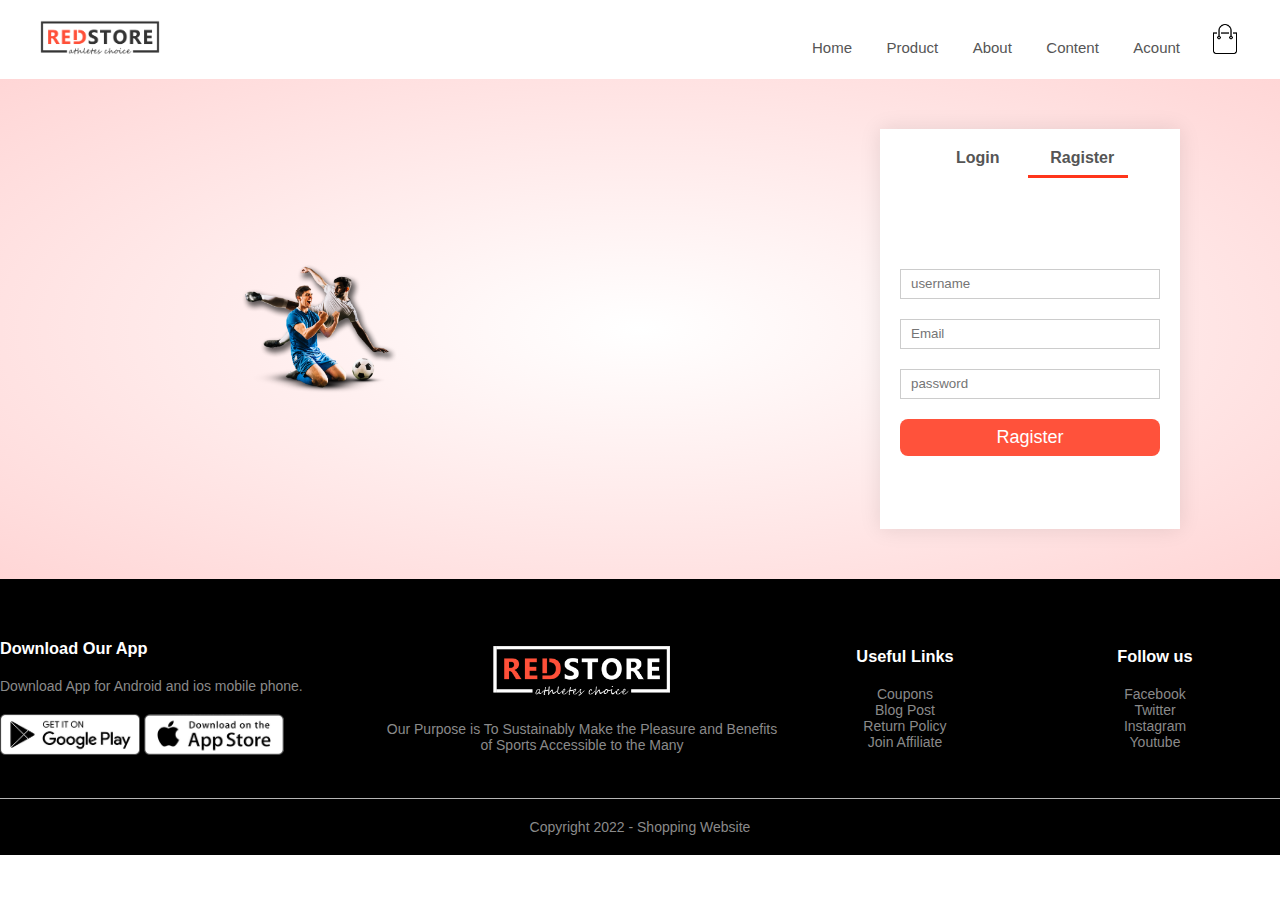
==== acount.html @ 4677df67 "push-8" ====
<!DOCTYPE html>
<html lang="en">
<head>
    <meta charset="UTF-8">
    <meta http-equiv="X-UA-Compatible" content="IE=edge">
    <meta name="viewport" content="width=device-width, initial-scale=1.0">
    <link href="https://cdn.jsdelivr.net/npm/bootstrap@5.0.2/dist/css/bootstrap.min.css" rel="stylesheet" integrity="sha384-EVSTQN3/azprG1Anm3QDgpJLIm9Nao0Yz1ztcQTwFspd3yD65VohhpuuCOmLASjC" crossorigin="anonymous">
    <link rel="stylesheet" href="https://cdnjs.cloudflare.com/ajax/libs/font-awesome/6.1.2/css/all.min.css" integrity="sha512-1sCRPdkRXhBV2PBLUdRb4tMg1w2YPf37qatUFeS7zlBy7jJI8Lf4VHwWfZZfpXtYSLy85pkm9GaYVYMfw5BC1A==" crossorigin="anonymous" referrerpolicy="no-referrer" />
    <link rel="stylesheet" href="./src/style.css">
    <link rel="stylesheet" href="https://cdnjs.cloudflare.com/ajax/libs/font-awesome/6.2.0/css/all.min.css" integrity="sha512-xh6O/CkQoPOWDdYTDqeRdPCVd1SpvCA9XXcUnZS2FmJNp1coAFzvtCN9BmamE+4aHK8yyUHUSCcJHgXloTyT2A==" crossorigin="anonymous" referrerpolicy="no-referrer" />
    <title>RedStore</title>
</head>
<body>
        <div class="nav_section">
            <div class="navbar">
                <div class="logo">
                    <img src="./public/img/logo.png" alt="">
                </div>
                <nav>
                    <ul id="Menuitems">
                        <li><a href="">Home</a></li>
                        <li><a href="">Product</a></li>
                        <li><a href="">About</a></li>
                        <li><a href="">Content</a></li>
                        <li><a href="">Acount</a></li>
                    </ul>
                </nav>
                <img src="./public/img/cart.png" alt="Cart-logo" width="30px" height="30px">
                <img src="./public/img/menu.png" alt="" class="menu-icon" onclick="menutoggle()">
            </div>
        </div>
    <!-- account page -->
    <div class="account-page">
        <div class="container">
            <div class="row">
                <div class="col-2">
                    <img src="./public/img/image1.png" width="100%" alt="">
                </div>
                <div class="col-2">
                    <div class="form-container">
                        <div class="form-btn">
                            <span onclick="Login()">Login</span>
                            <span onclick="Ragister()">Ragister</span>
                            <hr id="indicator">
                        </div>
                        <form action="" id="first-form">
                            <input type="text" placeholder="username">
                            <input type="password" placeholder="password">
                            <button type="submit" class="btn">Login</button>
                            <a href="">Forgot Password</a>
                        </form>
                        <form action="" id="second-form">
                            <input type="text" placeholder="username">
                            <input type="email" placeholder="Email">
                            <input type="password" placeholder="password">
                            <button type="submit" class="btn">Ragister</button>
                        </form>
                    </div>
                </div>
            </div>
        </div>
    </div>

    <!-- Footer -->
    <div class="footer">
        <div class="container">
            <div class="row">
                <div class="footer-col-1">
                    <h3>Download Our App</h3>
                    <p>Download App for Android and ios mobile phone.</p>
                    <div class="app-logo">
                        <img src="./public/img/play-store.png" alt="">
                        <img src="./public/img/app-store.png" alt="">
                    </div>
                </div>
                <div class="footer-col-2">
                    <img src="./public/img/logo-white.png" alt="">
                    <p>Our Purpose is To Sustainably Make the Pleasure and Benefits of Sports Accessible to the Many</p>
                </div>
                <div class="footer-col-3">
                    <h3>Useful Links</h3>
                    <ul>
                        <li>Coupons</li>
                        <li>Blog Post</li>
                        <li>Return Policy</li>
                        <li>Join Affiliate</li>
                    </ul>
                </div>
                <div class="footer-col-4">
                    <h3>Follow us</h3>
                    <ul>
                        <li>Facebook</li>
                        <li>Twitter</li>
                        <li>Instagram</li>
                        <li>Youtube</li>
                    </ul>
                </div>
            </div>
            <hr>
            <p class="copyright">Copyright 2022 - Shopping Website </p>
        </div>
    </div>
    <!-- js  -->
    <script>
        var Menuitems = document.getElementById("Menuitems");
        Menuitems.style.maxHeight = "0px";

        function menutoggle(){
            if(Menuitems.style.maxHeight == "0px"){
                Menuitems.style.maxHeight = "200px"
            }else{
                Menuitems.style.maxHeight = "0px"
            }
        }
    </script>
    <!-- js for toggle form -->
    <script>
        var Loginform = document.getElementById("first-form");
        var Ragisterform = document.getElementById("second-form");
        var indicator = document.getElementById("indicator");
        function Ragister(){
            Ragisterform.style.transform = "translateX(0px)";
            Loginform.style.transform = "translateX(0px)";
            indicator.style.transform = "translateX(100px)";
        }
        function Login(){
            Ragisterform.style.transform = "translateX(300px)";
            Loginform.style.transform = "translateX(300px)";
            indicator.style.transform = "translateX(0px)";
        }
    </script>
    
    <script src="https://cdn.jsdelivr.net/npm/bootstrap@5.0.2/dist/js/bootstrap.bundle.min.js" integrity="sha384-MrcW6ZMFYlzcLA8Nl+NtUVF0sA7MsXsP1UyJoMp4YLEuNSfAP+JcXn/tWtIaxVXM" crossorigin="anonymous"></script>
</body>
</html>
---- src/style.css ----
*{
    margin: 0px;
    padding: 0px;
    box-sizing: border-box;
    font-family: "poppins",sans-serif;
}
/* header section styling complit */
.header{
    background: radial-gradient(#fff,#ffd6d6);
}
.nav_section{
    max-width: 1300px;
    margin: auto;
    padding-left: 20px;
    padding-right: 20px;
}
.navbar{
    display: flex;
    align-items: center;
    padding: 20px;
    justify-content: center;
}
nav{
    flex:1;
    text-align: right;
}
nav ul{
    text-align: right;
}
nav ul li{
    list-style: none;
    display: inline-block;
    margin-right: 30px;
}
nav ul li a{
    text-decoration: none;
    text-transform: none;
    color: #555;
    font-size: 15px;
}
.navbar .logo img{
    width: 120px;
}
.row{
    display: flex;
    justify-content: space-around;
    align-items: center;
    flex-wrap: wrap;
}
.col_2{
    flex-basis: 50%;
    min-width: 300px;
}
.col_2 img{
    max-width: 100%;
    padding: 50px 0px;
}
.btn{
    background-color: #ff523b;
    padding: 8px 30px;
    font-size: 18px;
    margin: 10px 0px;
    border-radius: 8px;
    color: white;
}
/* categories section styling complit */
.categories{
    margin: 70px 0px;
}
.col_3{
    flex-basis: 30%;
    min-width: 250px;
    margin-bottom: 30px 0px;
}
.col_3 img{
    width: 100%;
}
.small_container{
    max-width: 1080px;
    margin: auto;
    padding-left: 20px;
    padding-right: 20px;
}
.col_4{
    flex-basis: 25%;
    padding: 10px;
    min-width: 200px;
    margin-bottom: 50px;
    transition: transform 0.5s;
}
.col_4 img{
    width: 100%;
}
#title{
    text-align: center;
    position: relative;
    color: #555;
    line-height: 60px;
}
#title::after{
    content: " ";
    background: #ff523b;
    width: 80px;
    height: 5px;
    border-radius: 5px;
    position: absolute;
    bottom: 0;
    left: 50%;
    transform: translateX(-50%);
}
h4{
    color: #555;
    font-weight: normal;
}
.col_4 p{
    font-size: 14px;
}
.rating1 .fa-solid{
    color: #ff523b;
}
.col_4:hover{
    transform:  translateY(-5px);
}

/* offer section styling complit */
.offer{
    background: radial-gradient(#fff,#ffd6d6);
    margin-top: 80px;
    padding: 30px 0;
}
.col-2 .offer-img{
    padding: 50px;
}
small{
    color: #555;
}
.col-3 h1{
    font-weight: 700;
}

/* Testimonal */
.testimonial{
    padding-top: 100px;
}
.testimonial .col-3{
    text-align: center;
    padding: 40px 20px;
    box-shadow: 0 0 20px 0px rgba(0,0,0,0.1);
    cursor: pointer;
    transition: transform 0.5s;
}
.testimonial .col-3 img{
    width: 50px;
    margin-top: 20px;
    border-radius: 50%;
}
.testimonial .col-3:hover{
    transform: translateY(-10px);
}
.fa-solid.fa-quote-left{
    font-size: 34px;
    color: #ff523b;
}
.col-3 p{
    font-size: 12px;
    margin: 12px 0;
    color: #777;
}
.testimonial .col-3 h3{
    font-weight: 700;
    color: #555;
    font-size: 16px;
    margin-top: 5px;
}

/* brands section */
.brands{
    margin: 100px auto;
}
.row .col-2{
    width: 160px;
}
.row .col_10 img{
    width: 100%;
    cursor: pointer;
    filter: grayscale(100);
}
.row .col-2 img:hover{
    filter: grayscale(0);
}

/* footer section */
.footer{
    background-color: #000;
    color: #8a8a8a;
    font-size: 14px;
    padding: 60px 0 20px;
}
.footer p{
    color: #8a8a8a;
}
.footer h3{
    color: #fff;
    margin-bottom: 20px;
}
.footer-col-1, .footer-col-2, .footer-col-3, .footer-col-4{
    min-width: 250px;
    margin-bottom: 20px;
}
.footer-col-1{
    flex-basis: 30%;
}
.footer-col-2{
    flex: 1;
    text-align: center;
}
.footer-col-2 img{
    width: 180px;
    margin-bottom: 20px;
}
.footer-col-3, .footer-col-4{
    flex-basis: 12%;
    text-align: center;
}
ul{
    list-style-type: none;
    text-align: center;
}
.app-logo{
    margin-top: 20px;
}
.app-logo img{
    width: 140px;
}
.footer hr{
    border: none;
    background: #b5b5b5;
    height: 1px;
    margin: 20px 0;
}
.copyright{
    text-align: center;
}
.menu-icon{
    width: 28px;
    margin-left: 20px;
    display: none;
}
/* Media query for nav menu */
@media only screen and (max-width:800px){
    nav ul{
        position: absolute;
        top: 70px;
        left: 0;
        background-color: #333;
        width: 100%;
        overflow: hidden;
        transition: max-height 0.5s;
    }
    nav ul li{
        display: block;
        margin-right: 50px;
        margin-top: 10px;
        margin-bottom: 10px;
    }
    nav ul li a{
        color: #fff;
    }
    .menu-icon{
        display: block;
        cursor: pointer;
    }
}
/* Media query for less than 600 screen size */
@media only screen and (max-width:600px){
    .row{
        text-align: center;
    }
    .col-2, .col-3, .col-4{
        flex-basis: 100%;
    }
    .row .col_3 img{
        margin-bottom: 50px;
    }
    .page-btn{
        text-align: center;
    }
    .single-product .row{
        text-align: left;
    }
    .single-product col{
        padding: 20px 0;
    }
    .single-product h1{
        font-size: 26px;
        line-height: 22px;
    }
    .cart-info{
        display: none;
    }
}
/* All Product Page */
.row-2{
    justify-content: space-between;
    margin: 100px auto 50px;
    flex-wrap: wrap;
}
select{
    border: 1px solid #ff523b;
    padding: 5px;
}
select:focus{
    outline: none;
}
.page-btn{
    margin: 0px auto 40px;
}
.page-btn span{
    display: inline-block;
    border: 1px solid #ff523b;
    margin-left: 10px;
    width: 40px;
    text-align: center;
    line-height: 40px;
    cursor: pointer;
}
.page-btn span:hover{
    background: #ff523b;
    color: #fff;
}
/* single page details */
.single-product{
    margin-top: 80px;

}
.single-product col img{
    padding: 0;
}
/* .single-product .col,.col{
    padding: 20px;
} */
.single-product h4{
    margin: 20px 0;
    font-size: 22px;
    font-weight: bold;
}
.single-product select{
    display: block;
    padding: 10px;
    margin-top: 20px;
    margin-bottom: 20px;
}
.single-product input{
     width: 50px;
     height: 40px;
     padding-left:10px;
     font-size: 20px;
     margin-right: 10px;
     border: 1px solid #ff523b;
}
input:focus{
    outline: none;
}
.single-product .fa-solid{
    color: #ff523b;
    margin-left: 10px;
}
.single-product a{
    margin-bottom: 20px;
}
.small-img-row{
    display: flex;
    justify-content: space-between;
}
.small-img-col{
    flex-basis: 24%;
    cursor: pointer;
    margin-top: 10px;
}
/* card items */
.cart-page{
    margin: 80px auto;
}
table{
    width: 100%;
    border-collapse: collapse;
}
.cart-info{
    display: flex;
    flex-wrap: warp;
}
th{
    text-align: left;
    padding: 5px;
    color: #fff;
    background: #ff523b;
    font-weight: normal;
}
td{
    padding: 10px 5px;
}
td input{
    width: 40px;
    height: 30px;
    padding: 5px;
}
td a{
    color: #ff523b;
    font-size: 12px;
}
td img{
    width: 80px;
    height: 80px;
    margin-right: 10px;
}
.total-price{
    display: flex;
    justify-content: flex-end;
}
.total-price table{
    border-top: 3px solid #ff523b;
    width: 100%;
    max-width: 400px;
}
td:last-child{
    text-align: right;
}
th:last-child{
    text-align: right;
}
/* account page */
.account-page{
    background: radial-gradient(#fff,#ffd6d6);
    padding: 50px 0;
}
.form-container{
    background-color: #fff;
    width: 300px;
    height: 400px;
    position:relative ;
    text-align: center;
    padding: 20px 0;
    margin: auto;
    box-shadow:0 0 20px 0px rgba(0,0,0,0.1)  ;
    overflow: hidden;
}
.form-container span{
    font-weight: bold;
    padding: 0 10px;
    color: #555;
    cursor: pointer;
    width: 100px;
    display: inline-block;
}
.form-btn{
    display: inline-block;
}
.form-container form{
    max-width: 300px;
    padding: 0 20px;
    position: absolute;
    top: 130px;
    transition:transform 1s ;
}
form input{
    width: 100%;
    height: 30px;
    margin: 10px 0;
    padding: 0 10px;
    border: 1px solid #ccc;
}
form .btn{
    width: 100%;
    border: none;
    cursor: pointer;
    margin: 10px 0;
}
form .btn:focus{
    outline: none;
}
#first-form{
    left: -300px;
}
#second-form{
    left: 0;
}
form a{
    font-size: 12px;
}
#indicator{
    width: 100px;
    border: none;
    background: #ff351b;
    height: 3px;
    margin-top: 8px;
    transform: translateX(100px);
    transition:transform 1s ;
}
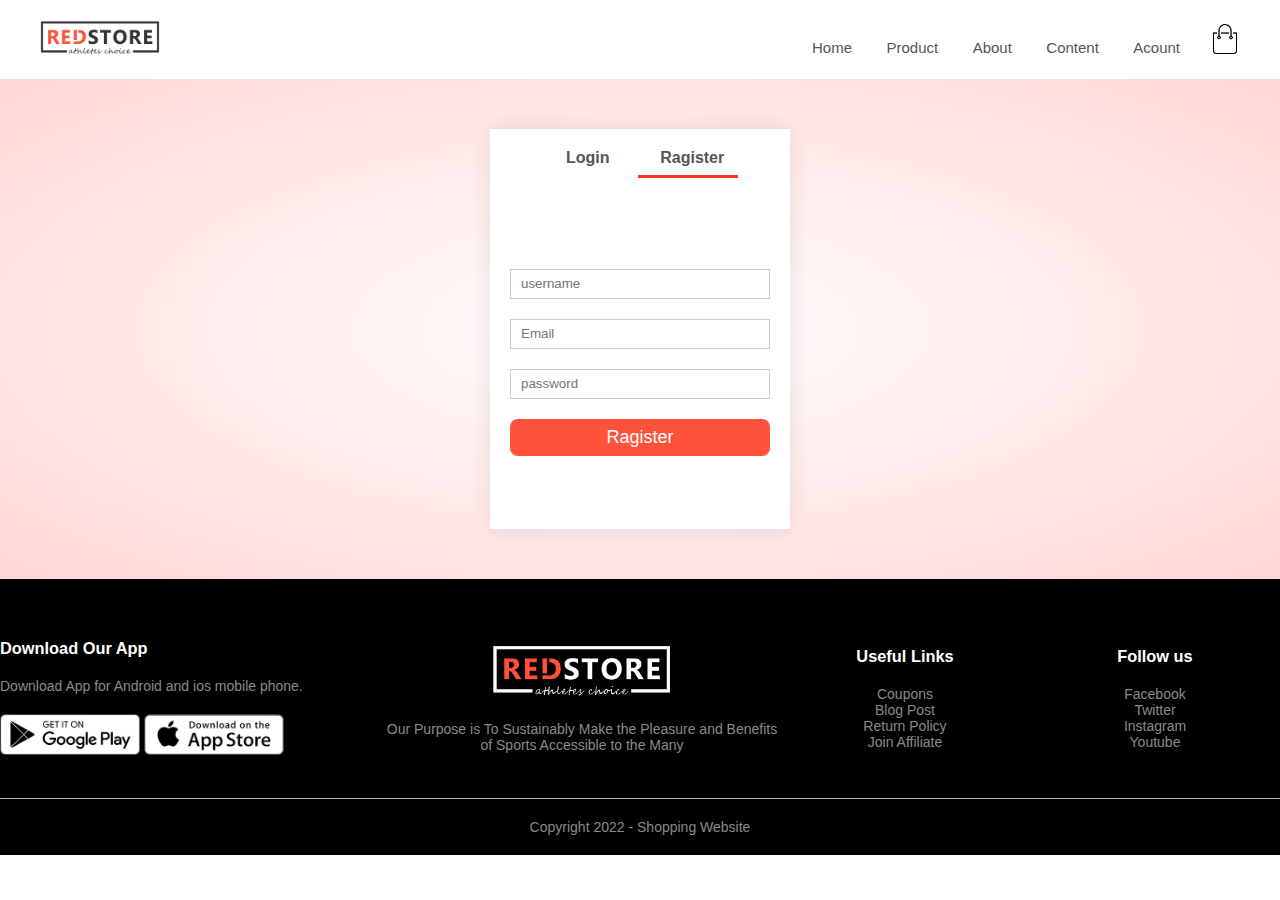
==== commit e6d2b70a: "push-4" ====
--- a/acount.html
+++ b/acount.html
@@ -33,9 +33,6 @@
     <div class="account-page">
         <div class="container">
             <div class="row">
-                <div class="col-2">
-                    <img src="./public/img/image1.png" width="100%" alt="">
-                </div>
                 <div class="col-2">
                     <div class="form-container">
                         <div class="form-btn">
--- a/src/style.css
+++ b/src/style.css
@@ -111,6 +111,9 @@
 h4{
     color: #555;
     font-weight: normal;
+    margin-top: 10px;
+    font-size: 20px;
+    font-weight: 700;
 }
 .col_4 p{
     font-size: 14px;
@@ -120,6 +123,9 @@
 }
 .col_4:hover{
     transform:  translateY(-5px);
+}
+.rating1{
+    margin-bottom: 8px;
 }
 
 /* offer section styling complit */
@@ -298,6 +304,7 @@
     .cart-info{
         display: none;
     }
+    
 }
 /* All Product Page */
 .row-2{
@@ -443,6 +450,12 @@
     margin: auto;
     box-shadow:0 0 20px 0px rgba(0,0,0,0.1)  ;
     overflow: hidden;
+}
+.row .col-2{
+    display: flex;
+    justify-content: center;
+    align-items: center;
+    width: 500px;
 }
 .form-container span{
     font-weight: bold;
